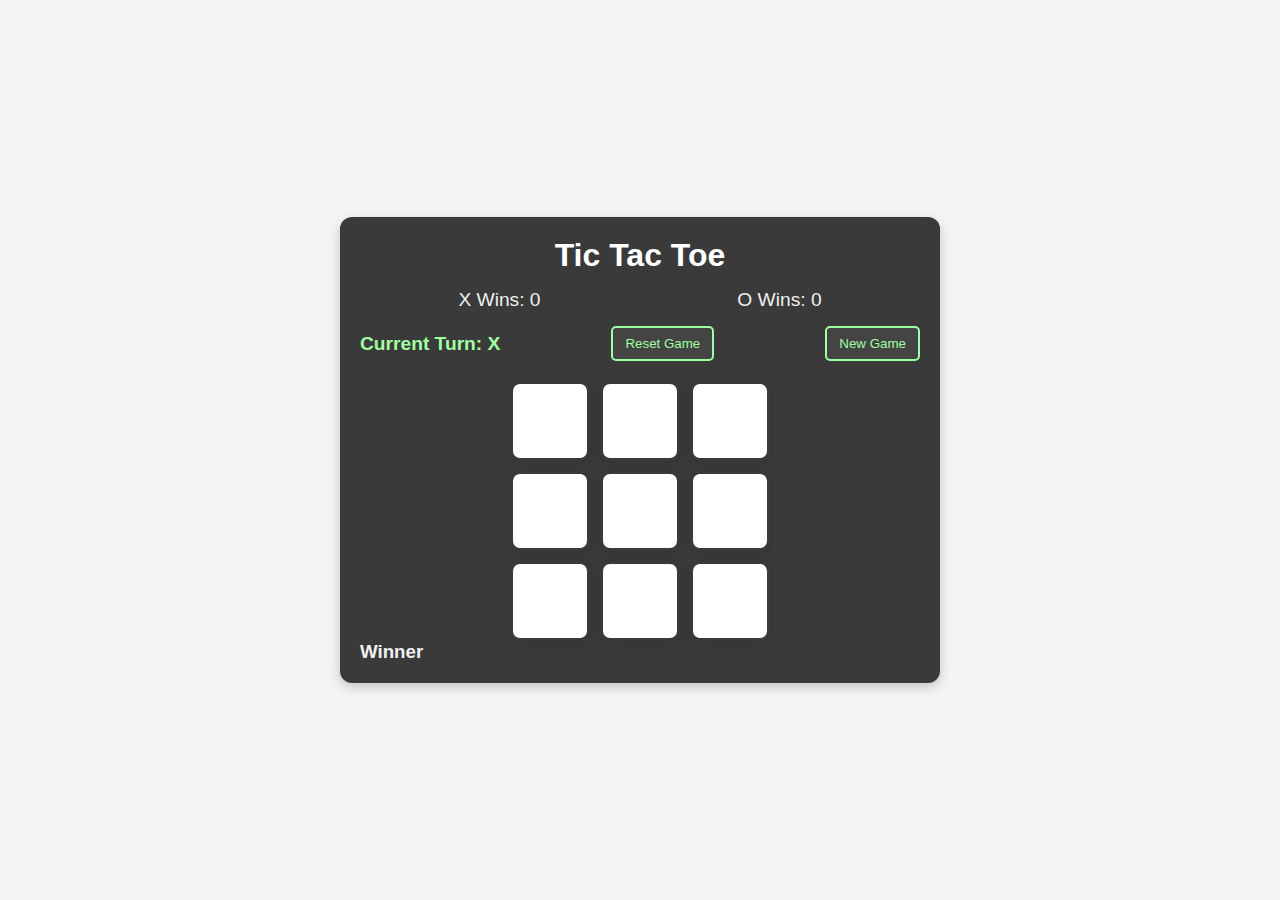
==== Tic tac toe/game.html @ 3b2c921d "modifies game" ====
<!DOCTYPE html>
<html lang="en">
<head>
    <meta charset="UTF-8">
    <meta name="viewport" content="width=device-width, initial-scale=1.0">
    <title>Tic Tac Toe</title>
    <link rel="stylesheet" href="game.css">
</head>
<body>
    <main>
        <h1>Tic Tac Toe</h1>
        
        <!-- Scoreboard -->
        <div class="scoreboard">
            <div class="score">X Wins: <span id="x-wins">0</span></div>
            <div class="score">O Wins: <span id="o-wins">0</span></div>
        </div>
        
        <!-- Buttons and Turn Indicator -->
        <div class="controls">
            <div class="turn-indicator">Current Turn: <span id="current-turn">X</span></div>
            <button id="reset">Reset Game</button>
            <button id="newgame">New Game</button>
        </div>
        
        <!-- Game Board -->
        <div class="container">
            <div class="game">
                <button class="box"></button>
                <button class="box"></button>
                <button class="box"></button>
                <button class="box"></button>
                <button class="box"></button>
                <button class="box"></button>
                <button class="box"></button>
                <button class="box"></button>
                <button class="box"></button>
            </div>
        </div>

        <div class="msg hide"><h3 id="winner-msg">Winner</h3></div>
    </main>
    <script src="game.js"></script>
</body>
</html>
---- Tic tac toe/game.css ----
/* Base styling */
* {
    margin: 0;
    padding: 0;
    box-sizing: border-box;
}

body {
    display: flex;
    align-items: center;
    justify-content: center;
    background-color: #f4f4f4;
    min-height: 100vh;
    font-family: Arial, sans-serif;
}

main {
    width: 100%;
    max-width: 600px;
    padding: 20px;
    background-color: #3a3a3a;
    border-radius: 12px;
    box-shadow: 0 4px 12px rgba(0, 0, 0, 0.2);
    color: #f0f0f0;
}

h1 {
    text-align: center;
    color: #ffffff;
    margin-bottom: 15px;
}

.scoreboard {
    display: flex;
    justify-content: space-around;
    margin-bottom: 15px;
    font-size: 1.2rem;
    color: #f0f0f0;
}

.controls {
    display: flex;
    justify-content: space-between;
    align-items: center;
    margin-bottom: 15px;
}

.turn-indicator {
    color: #a0ffa0;
    font-size: 1.2rem;
    font-weight: bold;
}

#reset, #newgame {
    background-color: #444;
    color: #a0ffa0;
    border: 2px solid #a0ffa0;
    border-radius: 5px;
    padding: 8px 12px;
    cursor: pointer;
    transition: 0.3s;
}

#reset:hover, #newgame:hover {
    background-color: #a0ffa0;
    color: #444;
}

.container {
    display: flex;
    justify-content: center;
    align-items: center;
    margin-top: 20px;
}

.game {
    display: grid;
    grid-template-columns: repeat(3, 1fr);
    gap: 10px;
}

.box {
    height: 80px;
    width: 80px;
    font-size: 36px;
    background-color: #ffffff;
    color: #333;
    border: 3px solid #3a3a3a;
    border-radius: 10px;
    cursor: pointer;
    transition: 0.2s;
    display: flex;
    align-items: center;
    justify-content: center;
    font-weight: bold;
    box-shadow: 2px 2px 10px rgba(0, 0, 0, 0.1);
}

.box:hover {
    background-color: #f0f0f0;
}

.win-box {
    border-color: #28a745 !important;
    background-color: #e6ffe6;
}

@media (max-width: 500px) {
    .box {
        height: 60px;
        width: 60px;
        font-size: 28px;
    }
    main {
        padding: 10px;
    }
    .controls button {
        padding: 6px 10px;
    }
}
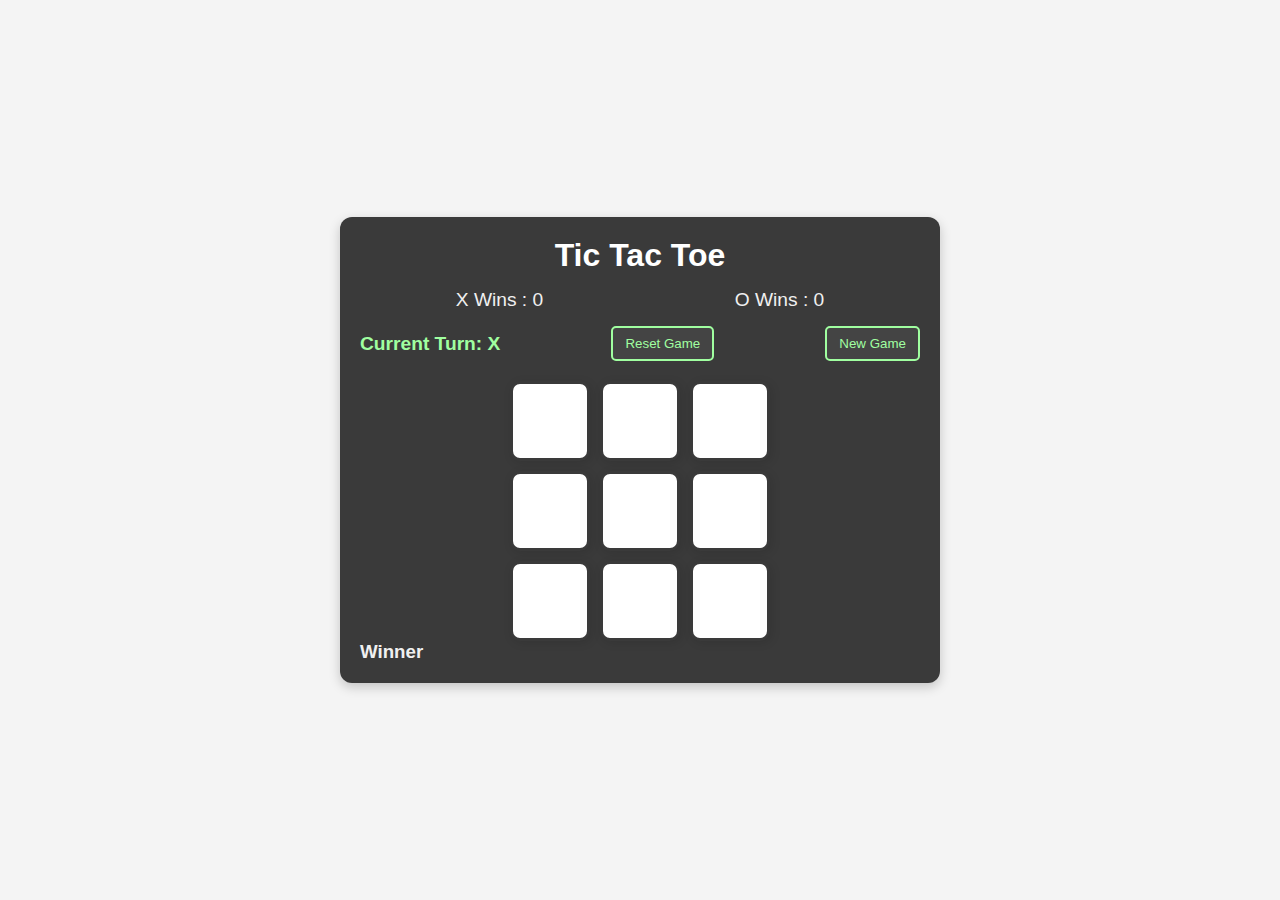
==== commit 479a0bf6: "game modified" ====
--- a/Tic tac toe/game.html
+++ b/Tic tac toe/game.html
@@ -12,8 +12,8 @@
         
         <!-- Scoreboard -->
         <div class="scoreboard">
-            <div class="score">X Wins: <span id="x-wins">0</span></div>
-            <div class="score">O Wins: <span id="o-wins">0</span></div>
+            <div class="score">X Wins : <span id="x-wins">0</span></div>
+            <div class="score">O Wins : <span id="o-wins">0</span></div>
         </div>
         
         <!-- Buttons and Turn Indicator -->
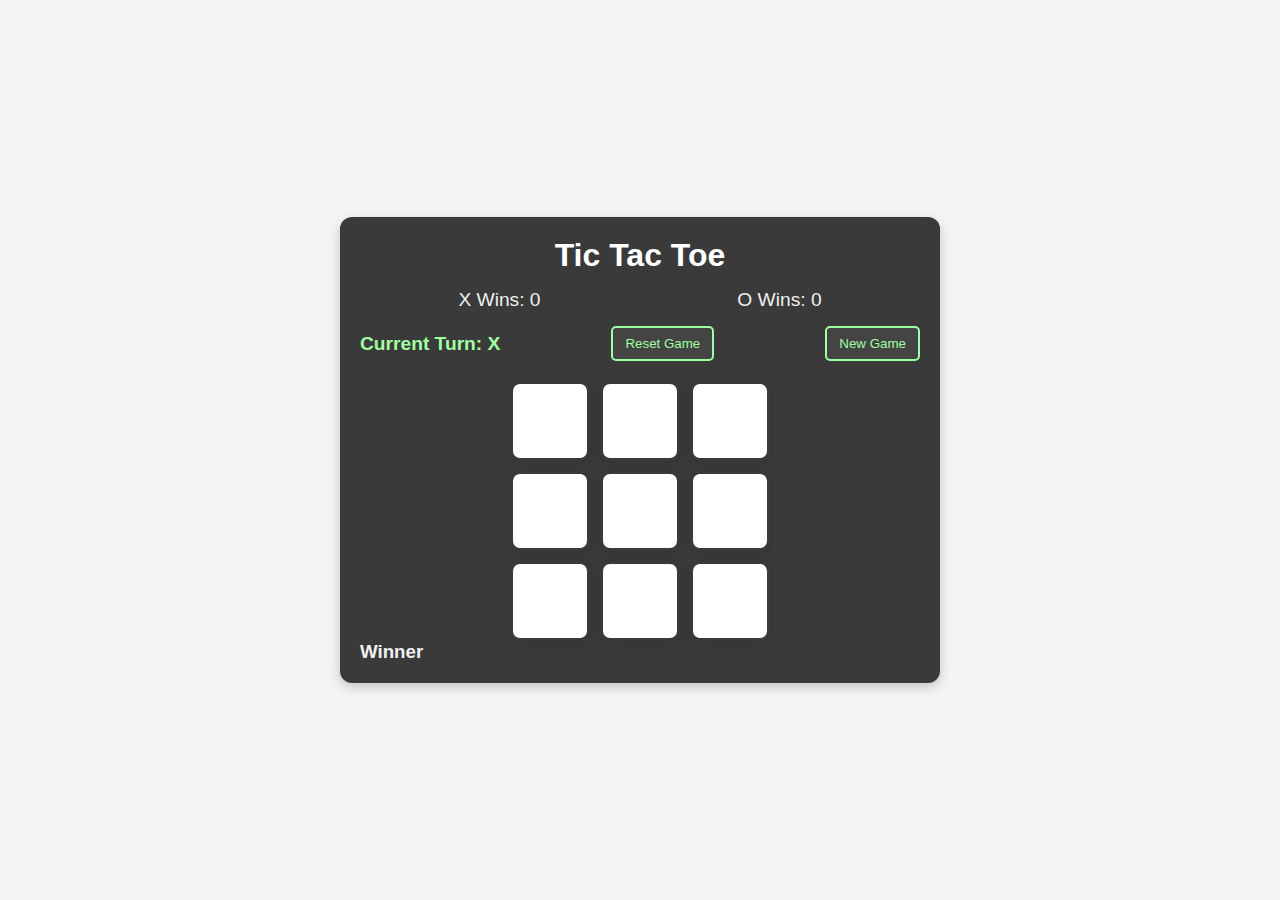
==== commit 9b9542ef: "modified" ====
--- a/Tic tac toe/game.html
+++ b/Tic tac toe/game.html
@@ -12,8 +12,8 @@
         
         <!-- Scoreboard -->
         <div class="scoreboard">
-            <div class="score">X Wins : <span id="x-wins">0</span></div>
-            <div class="score">O Wins : <span id="o-wins">0</span></div>
+            <div class="score">X Wins: <span id="x-wins">0</span></div>
+            <div class="score">O Wins: <span id="o-wins">0</span></div>
         </div>
         
         <!-- Buttons and Turn Indicator -->
@@ -43,3 +43,4 @@
     <script src="game.js"></script>
 </body>
 </html>
+
--- a/Tic tac toe/game.css
+++ b/Tic tac toe/game.css
@@ -1,4 +1,3 @@
-/* Base styling */
 * {
     margin: 0;
     padding: 0;
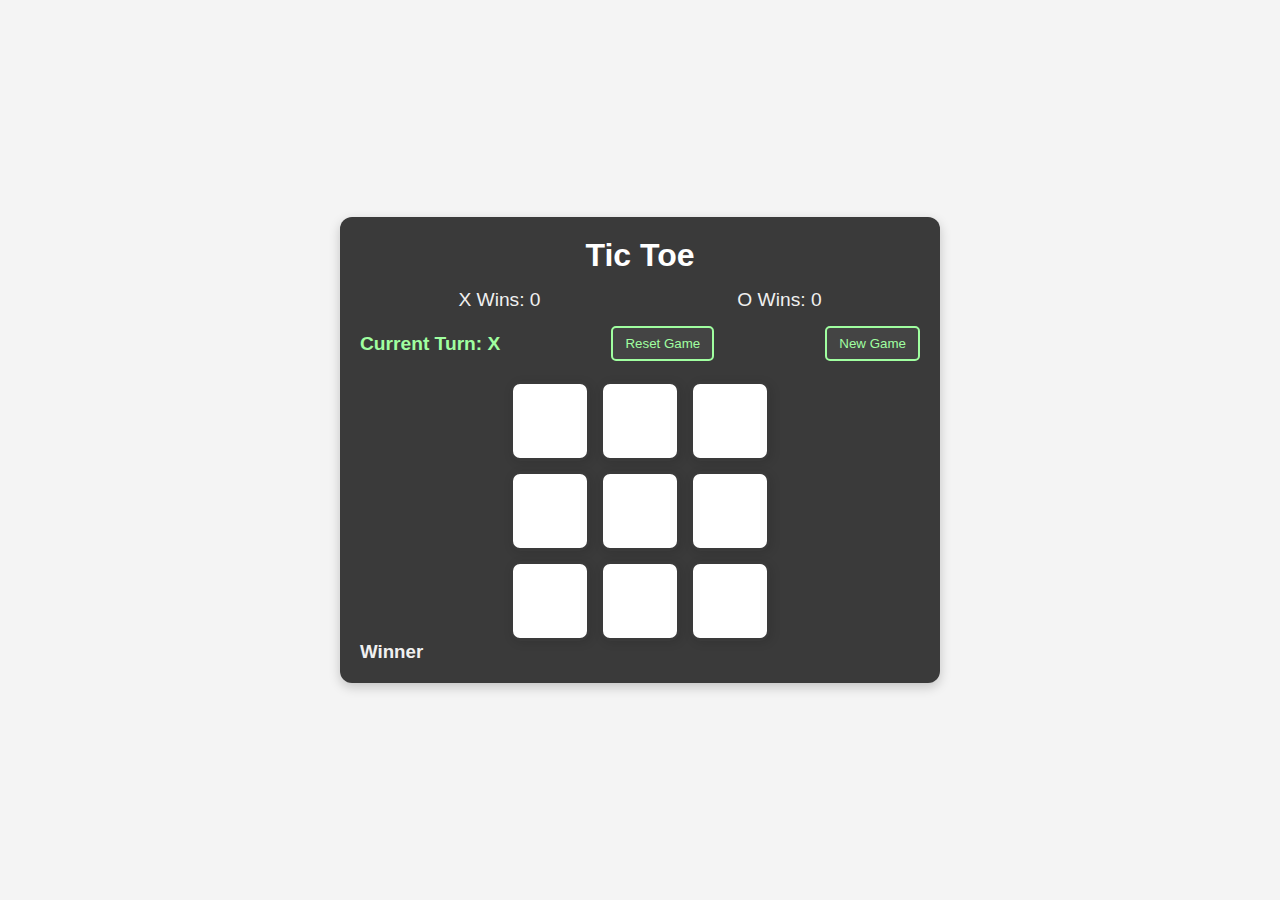
==== commit 91e60a39: "modified" ====
--- a/Tic tac toe/game.html
+++ b/Tic tac toe/game.html
@@ -8,7 +8,7 @@
 </head>
 <body>
     <main>
-        <h1>Tic Tac Toe</h1>
+        <h1>Tic Toe</h1>
         
         <!-- Scoreboard -->
         <div class="scoreboard">
